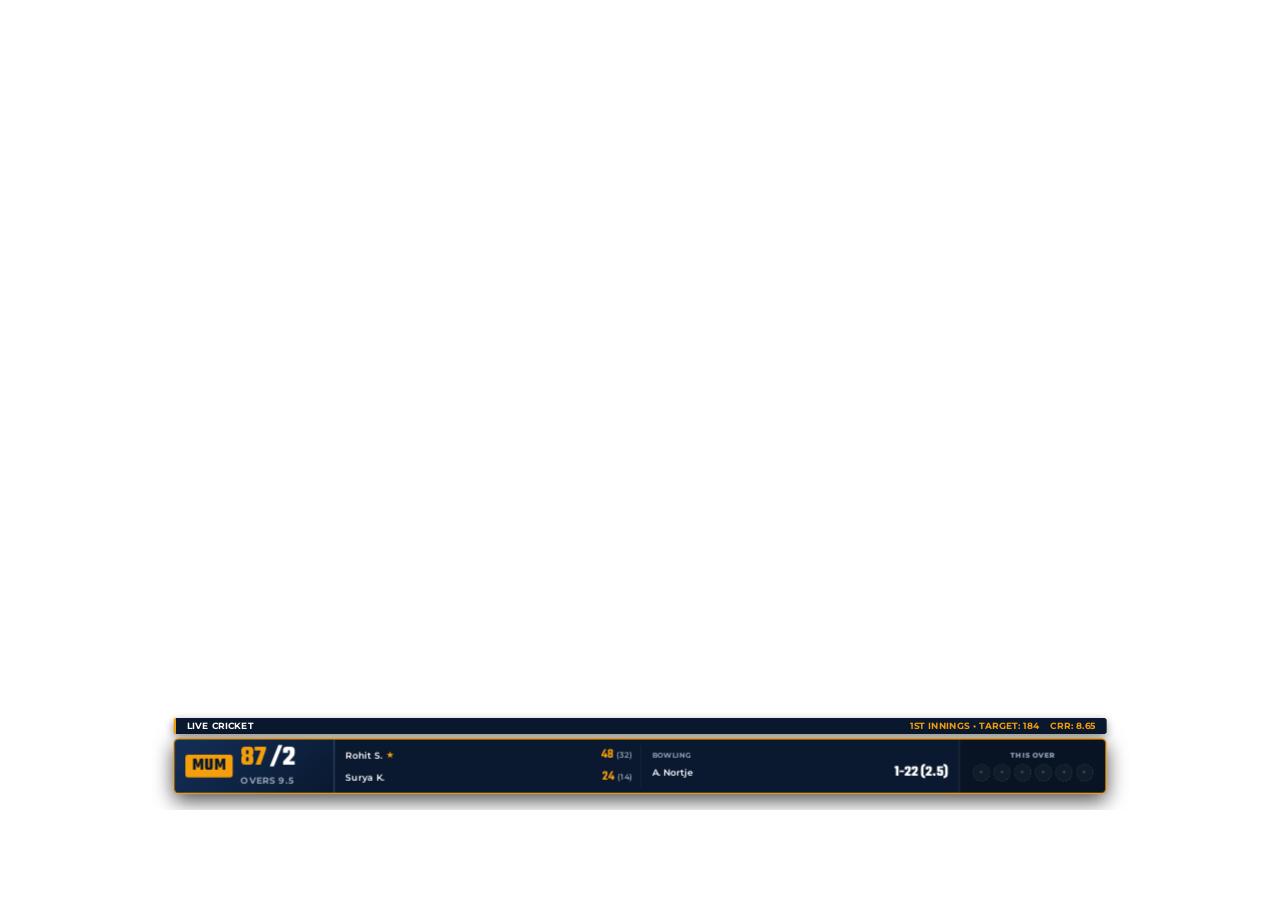
==== index.html @ 54991450 "fix(overlay): clear This Over balls on new over transition and display clean placeholder slots" ====
<!DOCTYPE html>
<html lang="en">
<head>
  <meta charset="UTF-8">
  <meta name="viewport" content="width=device-width, initial-scale=1.0, maximum-scale=1.0, user-scalable=no, viewport-fit=cover">
  <title></title>
  <link rel="stylesheet" href="overlay.css?v=3.6">
</head>
<body class="theme-ipl">

  <!-- Master 16:9 Broadcast Canvas Wrapper (Scales to any device/Prism resolution) -->
  <div id="overlay-root">

  <!-- ==========================================
       1. WICKET STINGER (OUT ALERT)
       ========================================== -->
  <div id="wicket-stinger">
    <div class="stinger-box">
      <div class="stinger-title">WICKET!</div>
      <div class="stinger-subtitle" id="wicket-dismissal-text">OUT • CAUGHT BEHIND</div>
    </div>
  </div>

  <!-- ==========================================
       1.5. BOUNDARY STINGER (FOUR & SIX ALERTS)
       ========================================== -->
  <div id="boundary-stinger">
    <div class="boundary-box" id="boundary-box">
      <div class="boundary-glow"></div>
      <div class="boundary-title" id="boundary-title">FOUR!</div>
      <div class="boundary-subtitle" id="boundary-subtitle">CRACKING BOUNDARY</div>
    </div>
  </div>

  <!-- ==========================================
       2. REPLAY BUG INDICATOR (CORNER)
       ========================================== -->
  <div id="replay-bug">
    <div class="replay-dot"></div>
    <div class="replay-text">INSTANT REPLAY</div>
  </div>

  <!-- ==========================================
       3. OVER CHANGE STATS CARD
       ========================================== -->
  <div id="over-summary-card">
    <div class="card-header-bar">
      <div class="card-title" id="over-summary-title">END OF OVER 2</div>
      <div class="card-badge">OVER SUMMARY</div>
    </div>
    <div class="over-stat-grid">
      <div class="stat-item">
        <span class="stat-label">Total Score</span>
        <span class="stat-val" id="over-summary-runs">18/0</span>
      </div>
      <div class="stat-item">
        <span class="stat-label">Bowler Figures</span>
        <span class="stat-val" id="over-summary-bowler">Bumrah: 1/8</span>
      </div>
    </div>
  </div>

  <!-- ==========================================
       4. TEAM SCORECARD MODAL (EVERY 2ND OVER)
       ========================================== -->
  <div id="team-scorecard-modal">
    <div class="scorecard-header">
      <div>
        <h2>SCORECARD</h2>
        <small style="color:var(--text-muted); font-size:12px;">MATCH SUMMARY POPUP</small>
      </div>
      <div class="score-pill" id="scorecard-team-score">MUM 87/2 (10.0)</div>
    </div>
    <table class="scorecard-table">
      <thead>
        <tr>
          <th>Batsman</th>
          <th style="text-align:right">R</th>
          <th style="text-align:right">B</th>
          <th style="text-align:right">4s</th>
          <th style="text-align:right">6s</th>
        </tr>
      </thead>
      <tbody id="scorecard-tbody">
        <!-- Rendered dynamically via overlay.js -->
      </tbody>
    </table>
    <div class="scorecard-footer">
      <span>Current Partnership: <strong id="scorecard-partnership">52 (31)</strong></span>
      <span>Target: <strong>184</strong></span>
    </div>
  </div>

  <!-- ==========================================
       4.5. UPCOMING MATCH CENTER BROADCAST CARD
       ========================================== -->
  <div id="upcoming-card">
    <!-- Header Banner -->
    <div class="upcoming-header">
      <div class="upcoming-badge">MATCH PREVIEW</div>
      <div class="upcoming-tournament" id="upcoming-tournament">CRICKET MATCH PREVIEW</div>
      <div class="upcoming-format" id="upcoming-format">LIMITED OVERS</div>
    </div>

    <!-- Center Teams Matchup Grid -->
    <div class="upcoming-teams-container">
      <!-- Team A -->
      <div class="upcoming-team-box team-a">
        <div class="team-logo-wrap">
          <img id="upcoming-team-a-logo" class="team-logo-img" src="" alt="Team A">
          <div id="upcoming-team-a-avatar" class="team-avatar-fallback">A</div>
        </div>
        <div class="team-info">
          <h3 id="upcoming-team-a-name" class="upcoming-team-name">Ocean Warriors</h3>
          <div class="captain-badge" id="upcoming-team-a-captain-row">
            <span class="c-tag">C</span>
            <span class="c-title">CAPTAIN</span>
            <strong id="upcoming-team-a-captain" class="captain-name">Auddii</strong>
          </div>
        </div>
      </div>

      <!-- VS Graphic -->
      <div class="upcoming-vs-wrap">
        <div class="vs-glow-ring"></div>
        <div class="vs-circle">VS</div>
        <div class="vs-toss-badge" id="upcoming-toss-badge">TOSS PENDING</div>
      </div>

      <!-- Team B -->
      <div class="upcoming-team-box team-b">
        <div class="team-info">
          <h3 id="upcoming-team-b-name" class="upcoming-team-name">R10 ELEVENS</h3>
          <div class="captain-badge" id="upcoming-team-b-captain-row">
            <span class="c-tag">C</span>
            <span class="c-title">CAPTAIN</span>
            <strong id="upcoming-team-b-captain" class="captain-name">Shankar Rathod</strong>
          </div>
        </div>
        <div class="team-logo-wrap">
          <img id="upcoming-team-b-logo" class="team-logo-img" src="" alt="Team B">
          <div id="upcoming-team-b-avatar" class="team-avatar-fallback">B</div>
        </div>
      </div>
    </div>

    <!-- Fixture Details Footer -->
    <div class="upcoming-footer">
      <div class="footer-item">
        <span class="footer-icon">📅</span>
        <div class="footer-content">
          <span class="footer-label">SCHEDULED START</span>
          <strong id="upcoming-time" class="footer-val">Today • 03:30 PM</strong>
        </div>
      </div>
      <div class="footer-divider"></div>
      <div class="footer-item">
        <span class="footer-icon">📍</span>
        <div class="footer-content">
          <span class="footer-label">VENUE</span>
          <strong id="upcoming-venue" class="footer-val">CSMCC Chandkhed, Pune</strong>
        </div>
      </div>
      <div class="footer-divider"></div>
      <div class="footer-item">
        <span class="footer-icon">⚡</span>
        <div class="footer-content">
          <span class="footer-label">MATCH STATUS</span>
          <strong id="upcoming-status-text" class="footer-val">STARTING SOON</strong>
        </div>
      </div>
    </div>
  </div>

  <!-- ==========================================
       5. MAIN LOWER-THIRD SCOREBOARD CONTAINER
       ========================================== -->
  <div id="scoreboard-container">
    <!-- Sub-bar (Tournament info & Run-rates) -->
    <div class="ticker-subbar">
      <div id="subbar-tournament">T20 PREMIER LEAGUE 2026</div>
      <div class="subbar-right">
        <span id="subbar-status">1ST INNINGS</span>
        <span id="subbar-crr">CRR: 8.70</span>
      </div>
    </div>

    <!-- Main Score Bar -->
    <div class="ticker-main">
      <!-- Section A: Team & Score -->
      <div class="section-score">
        <div class="team-badge" id="team-badge">MUM</div>
        <div class="score-details">
          <div class="score-num" id="score-num">
            <span class="score-highlight">87</span>/2
          </div>
          <div class="overs-num" id="overs-num">OVERS 9.5</div>
        </div>
      </div>

      <!-- Section B: Batsmen & Bowler -->
      <div class="section-players">
        <!-- Batsmen -->
        <div class="batsmen-group">
          <div class="player-row" id="striker-row">
            <div class="player-name is-striker">Rohit S.</div>
            <div class="player-stats">48 <span class="sub">(32)</span></div>
          </div>
          <div class="player-row" id="nonstriker-row">
            <div class="player-name">Surya K.</div>
            <div class="player-stats">24 <span class="sub">(14)</span></div>
          </div>
        </div>

        <!-- Bowler -->
        <div class="bowler-group">
          <div class="bowler-label">BOWLING</div>
          <div class="player-row">
            <div class="player-name" id="bowler-name">A. Nortje</div>
            <div class="bowler-stats" id="bowler-stats">1-22 (2.5)</div>
          </div>
        </div>
      </div>

      <!-- Section C: This Over -->
      <div class="section-this-over">
        <div class="this-over-label">THIS OVER</div>
        <div class="ball-pills-row" id="this-over-pills">
          <div class="ball-pill empty">•</div>
          <div class="ball-pill empty">•</div>
          <div class="ball-pill empty">•</div>
          <div class="ball-pill empty">•</div>
          <div class="ball-pill empty">•</div>
          <div class="ball-pill empty">•</div>
        </div>
      </div>
    </div>
  </div>

  </div> <!-- End #overlay-root -->

  <script src="overlay.js?v=3.6"></script>
</body>
</html>
---- overlay.css ----
/* =========================================================
   CRICKET LIVE STREAM OVERLAY STYLESHEET
   Themes: IPL Modern (Gold/Navy), Dark Neon, Classic Sky
   ========================================================= */

@import url('https://fonts.googleapis.com/css2?family=Montserrat:ital,wght@0,400;0,600;0,700;0,800;0,900;1,800&family=Teko:wght@500;600;700&display=swap');

:root {
  --font-main: 'Montserrat', sans-serif;
  --font-display: 'Teko', sans-serif;
  --anim-speed: 0.4s;
  --scale-x: calc(100vw / 1920);
  --scale-y: calc(100vh / 1080);
  --overlay-scale: min(var(--scale-x), var(--scale-y));
}

* {
  box-sizing: border-box;
  margin: 0;
  padding: 0;
  -webkit-font-smoothing: antialiased;
}

html, body {
  width: 100%;
  height: 100%;
  margin: 0;
  padding: 0;
  overflow: hidden;
  background: transparent !important;
  font-family: var(--font-main);
  position: relative;
  user-select: none;
}

/* =========================================================
   MASTER 16:9 BROADCAST CANVAS AUTO-SCALER
   Guarantees 100% pixel-perfect scaling on PRISM mobile,
   tablets, OBS, and 1080p/720p/4K streams with NO cut-offs.
   ========================================================= */

#overlay-root {
  position: absolute;
  top: 50%;
  left: 50%;
  width: 1920px;
  height: 1080px;
  transform: translate(-50%, -50%) scale(var(--overlay-scale, 1));
  transform-origin: center center;
  pointer-events: none;
  overflow: hidden;
}

/* =========================================================
   THEME DEFINITIONS
   ========================================================= */

/* 1. THEME: IPL Modern Broadcast (Navy & Gold) */
.theme-ipl {
  --bg-primary: #0a192f;
  --bg-secondary: #132f58;
  --accent-gold: #f59e0b;
  --accent-red: #ef4444;
  --accent-cyan: #38bdf8;
  --text-main: #ffffff;
  --text-muted: #94a3b8;
  --border-glow: rgba(245, 158, 11, 0.4);
  --card-bg: rgba(10, 25, 47, 0.95);
  --ticker-border: 2px solid #f59e0b;
  --badge-bg: #f59e0b;
  --badge-text: #0a192f;
}

/* 2. THEME: Dark Neon Cyber (Esports Style) */
.theme-neon {
  --bg-primary: #090d16;
  --bg-secondary: #121a2d;
  --accent-gold: #06b6d4;
  --accent-red: #f43f5e;
  --accent-cyan: #a855f7;
  --text-main: #f8fafc;
  --text-muted: #64748b;
  --border-glow: rgba(6, 182, 212, 0.6);
  --card-bg: rgba(9, 13, 22, 0.94);
  --ticker-border: 2px solid #06b6d4;
  --badge-bg: #06b6d4;
  --badge-text: #020617;
}

/* 3. THEME: Classic TV (Clean White & Slate) */
.theme-classic {
  --bg-primary: #ffffff;
  --bg-secondary: #f1f5f9;
  --accent-gold: #881337; /* Deep Maroon */
  --accent-red: #dc2626;
  --accent-cyan: #0284c7;
  --text-main: #0f172a;
  --text-muted: #64748b;
  --border-glow: rgba(0, 0, 0, 0.15);
  --card-bg: rgba(255, 255, 255, 0.98);
  --ticker-border: 2px solid #881337;
  --badge-bg: #881337;
  --badge-text: #ffffff;
}

/* =========================================================
   MAIN LOWER-THIRD SCOREBOARD TICKER
   ========================================================= */

#scoreboard-container {
  position: absolute;
  bottom: 24px;
  left: 50%;
  transform: translateX(-50%);
  width: 95%;
  max-width: 1400px;
  display: flex;
  flex-direction: column;
  gap: 6px;
  z-index: 100;
  transition: opacity 0.5s cubic-bezier(0.16, 1, 0.3, 1), transform 0.5s cubic-bezier(0.16, 1, 0.3, 1);
}

#scoreboard-container.hidden {
  opacity: 0;
  pointer-events: none;
  transform: translateX(-50%) translateY(140px);
}

/* Upper Mini Banner (Tournament name / Equation) */
.ticker-subbar {
  display: flex;
  justify-content: space-between;
  align-items: center;
  background: var(--bg-primary);
  border-left: 4px solid var(--accent-gold);
  padding: 4px 16px;
  border-radius: 4px;
  color: var(--text-main);
  font-size: 13px;
  font-weight: 700;
  letter-spacing: 0.5px;
  text-transform: uppercase;
  box-shadow: 0 4px 12px rgba(0,0,0,0.4);
}

.subbar-right {
  display: flex;
  gap: 16px;
  color: var(--accent-gold);
}

/* Main Horizontal Ticker Bar */
.ticker-main {
  display: grid;
  grid-template-columns: 240px 1fr 220px;
  background: var(--bg-primary);
  border: var(--ticker-border);
  border-radius: 8px;
  overflow: hidden;
  box-shadow: 0 10px 30px rgba(0, 0, 0, 0.7);
  backdrop-filter: blur(8px);
}

/* Left Section: Team & Live Score */
.section-score {
  background: linear-gradient(135deg, var(--bg-secondary), var(--bg-primary));
  display: flex;
  align-items: center;
  padding: 10px 16px;
  gap: 12px;
  border-right: 2px solid rgba(255, 255, 255, 0.1);
}

.team-badge {
  background: var(--badge-bg);
  color: var(--badge-text);
  font-family: var(--font-display);
  font-size: 26px;
  font-weight: 700;
  padding: 4px 10px;
  border-radius: 4px;
  line-height: 1;
  letter-spacing: 1px;
}

.score-details {
  display: flex;
  flex-direction: column;
}

.score-num {
  font-family: var(--font-display);
  font-size: 42px;
  line-height: 0.9;
  font-weight: 700;
  color: var(--text-main);
  display: flex;
  align-items: baseline;
  gap: 6px;
}

.score-num .score-highlight {
  color: var(--accent-gold);
}

.overs-num {
  font-size: 14px;
  font-weight: 700;
  color: var(--text-muted);
  letter-spacing: 0.5px;
  margin-top: 4px;
}

/* Center Section: Batsmen & Bowler Details */
.section-players {
  display: grid;
  grid-template-columns: 1fr 1fr;
  padding: 8px 16px;
  gap: 16px;
  align-items: center;
}

.batsmen-group {
  display: flex;
  flex-direction: column;
  gap: 4px;
  border-right: 1px solid rgba(255, 255, 255, 0.08);
  padding-right: 12px;
}

.player-row {
  display: flex;
  justify-content: space-between;
  align-items: center;
  font-size: 14px;
  color: var(--text-main);
}

.player-name {
  font-weight: 600;
  display: flex;
  align-items: center;
  gap: 4px;
  max-width: 170px;
  white-space: nowrap;
  overflow: hidden;
  text-overflow: ellipsis;
}

.player-name.is-striker::after {
  content: "★";
  color: var(--accent-gold);
  font-size: 12px;
  margin-left: 2px;
}

.player-stats {
  font-family: var(--font-display);
  font-size: 20px;
  font-weight: 600;
  letter-spacing: 0.5px;
  color: var(--accent-gold);
}

.player-stats span.sub {
  font-family: var(--font-main);
  font-size: 12px;
  color: var(--text-muted);
}

.bowler-group {
  display: flex;
  flex-direction: column;
  gap: 4px;
}

.bowler-label {
  font-size: 11px;
  text-transform: uppercase;
  color: var(--text-muted);
  font-weight: 700;
}

.bowler-stats {
  font-family: var(--font-display);
  font-size: 22px;
  font-weight: 700;
  color: var(--text-main);
}

/* Right Section: This Over Ball-by-Ball */
.section-this-over {
  display: flex;
  flex-direction: column;
  justify-content: center;
  align-items: center;
  padding: 8px 14px;
  background: rgba(0, 0, 0, 0.25);
  border-left: 2px solid rgba(255, 255, 255, 0.1);
}

.this-over-label {
  font-size: 11px;
  font-weight: 800;
  text-transform: uppercase;
  color: var(--text-muted);
  margin-bottom: 6px;
  letter-spacing: 0.5px;
}

.ball-pills-row {
  display: flex;
  gap: 5px;
  align-items: center;
  min-height: 26px;
}

.ball-pill {
  width: 26px;
  height: 26px;
  border-radius: 50%;
  display: flex;
  align-items: center;
  justify-content: center;
  font-size: 13px;
  font-weight: 800;
  font-family: var(--font-display);
  background: rgba(255, 255, 255, 0.12);
  color: var(--text-main);
  transition: transform 0.2s ease;
}

.ball-pill.dot { background: rgba(255, 255, 255, 0.08); color: var(--text-muted); }
.ball-pill.four { background: #2563eb; color: #fff; font-size: 15px; font-weight: 900; }
.ball-pill.six { background: #7c3aed; color: #fff; font-size: 15px; font-weight: 900; }
.ball-pill.wicket { background: #dc2626; color: #fff; font-weight: 900; animation: pulseRed 1.5s infinite; }
.ball-pill.extra { background: #ea580c; color: #fff; font-size: 11px; }
.ball-pill.empty {
  background: rgba(255, 255, 255, 0.04);
  color: rgba(255, 255, 255, 0.22);
  border: 1px dashed rgba(255, 255, 255, 0.18);
  font-size: 13px;
  line-height: 1;
}

@keyframes pulseRed {
  0%, 100% { box-shadow: 0 0 0 0 rgba(220, 38, 38, 0.7); }
  50% { box-shadow: 0 0 0 6px rgba(220, 38, 38, 0); }
}

/* =========================================================
   OVER CHANGE STATS CARD (POPUP AT OVER END)
   ========================================================= */

#over-summary-card {
  position: absolute;
  bottom: 120px;
  left: 36px;
  background: var(--card-bg);
  border: 2px solid var(--accent-gold);
  border-radius: 8px;
  padding: 16px 22px;
  color: var(--text-main);
  box-shadow: 0 12px 36px rgba(0, 0, 0, 0.8);
  min-width: 380px;
  z-index: 150;
  opacity: 0;
  transform: translateY(30px) scale(0.95);
  pointer-events: none;
  transition: opacity 0.4s ease, transform 0.4s cubic-bezier(0.175, 0.885, 0.32, 1.275);
}

#over-summary-card.active {
  opacity: 1;
  transform: translateY(0) scale(1);
  pointer-events: auto;
}

.card-header-bar {
  display: flex;
  justify-content: space-between;
  align-items: center;
  border-bottom: 2px solid var(--accent-gold);
  padding-bottom: 8px;
  margin-bottom: 12px;
}

.card-title {
  font-family: var(--font-display);
  font-size: 26px;
  color: var(--accent-gold);
  letter-spacing: 1px;
}

.card-badge {
  background: var(--accent-gold);
  color: var(--bg-primary);
  font-weight: 800;
  font-size: 12px;
  padding: 2px 8px;
  border-radius: 4px;
}

.over-stat-grid {
  display: grid;
  grid-template-columns: 1fr 1fr;
  gap: 12px;
}

.stat-item {
  display: flex;
  flex-direction: column;
}

.stat-label {
  font-size: 11px;
  color: var(--text-muted);
  text-transform: uppercase;
  font-weight: 700;
}

.stat-val {
  font-family: var(--font-display);
  font-size: 24px;
  font-weight: 700;
  color: var(--text-main);
}

/* =========================================================
   TEAM SCORECARD MODAL (EVERY 2ND OVER POPUP)
   ========================================================= */

#team-scorecard-modal {
  position: absolute;
  top: 60px;
  right: 50px;
  width: 520px;
  background: var(--card-bg);
  border: 2px solid var(--accent-gold);
  border-radius: 12px;
  box-shadow: 0 20px 50px rgba(0, 0, 0, 0.9);
  padding: 20px 24px;
  color: var(--text-main);
  z-index: 200;
  opacity: 0;
  transform: translateX(50px) scale(0.95);
  pointer-events: none;
  transition: opacity 0.5s ease, transform 0.5s cubic-bezier(0.175, 0.885, 0.32, 1.275);
}

#team-scorecard-modal.active {
  opacity: 1;
  transform: translateX(0) scale(1);
  pointer-events: auto;
}

.scorecard-header {
  display: flex;
  justify-content: space-between;
  align-items: center;
  border-bottom: 2px solid rgba(255, 255, 255, 0.1);
  padding-bottom: 12px;
  margin-bottom: 14px;
}

.scorecard-header h2 {
  font-family: var(--font-display);
  font-size: 32px;
  color: var(--accent-gold);
  letter-spacing: 1px;
}

.scorecard-header .score-pill {
  background: var(--bg-secondary);
  border: 1px solid var(--accent-gold);
  padding: 6px 14px;
  border-radius: 6px;
  font-family: var(--font-display);
  font-size: 22px;
  font-weight: 700;
  color: #fff;
}

.scorecard-table {
  width: 100%;
  border-collapse: collapse;
  margin-bottom: 14px;
}

.scorecard-table th {
  text-align: left;
  font-size: 11px;
  text-transform: uppercase;
  color: var(--text-muted);
  padding: 6px 8px;
  border-bottom: 1px solid rgba(255, 255, 255, 0.1);
}

.scorecard-table td {
  padding: 8px 8px;
  font-size: 14px;
  border-bottom: 1px solid rgba(255, 255, 255, 0.05);
}

.scorecard-table tr.active-batsman {
  background: rgba(245, 158, 11, 0.12);
  font-weight: 700;
}

.scorecard-table td.stat-num {
  font-family: var(--font-display);
  font-size: 18px;
  text-align: right;
  font-weight: 600;
}

.scorecard-footer {
  display: flex;
  justify-content: space-between;
  background: rgba(0, 0, 0, 0.3);
  padding: 10px 14px;
  border-radius: 6px;
  font-size: 13px;
  color: var(--text-muted);
}

.scorecard-footer span strong {
  color: var(--text-main);
}

/* =========================================================
   WICKET STINGER & REPLAY OVERLAY
   ========================================================= */

/* Wicket Giant Animated Alert */
#wicket-stinger {
  position: absolute;
  top: 40%;
  left: 50%;
  transform: translate(-50%, -50%) scale(0.6);
  z-index: 500;
  display: flex;
  flex-direction: column;
  align-items: center;
  justify-content: center;
  opacity: 0;
  pointer-events: none;
  transition: all 0.35s cubic-bezier(0.175, 0.885, 0.32, 1.275);
}

#wicket-stinger.active {
  opacity: 1;
  transform: translate(-50%, -50%) scale(1);
}

.stinger-box {
  background: linear-gradient(135deg, #dc2626, #7f1d1d);
  color: #fff;
  border: 4px solid #fecaca;
  padding: 20px 70px;
  border-radius: 12px;
  box-shadow: 0 0 60px rgba(220, 38, 38, 0.9);
  text-align: center;
  animation: shakeAlert 0.6s infinite alternate;
}

.stinger-title {
  font-family: var(--font-display);
  font-size: 80px;
  line-height: 0.9;
  font-weight: 900;
  letter-spacing: 4px;
  text-shadow: 0 4px 10px rgba(0, 0, 0, 0.8);
}

.stinger-subtitle {
  font-size: 20px;
  font-weight: 700;
  text-transform: uppercase;
  letter-spacing: 2px;
  margin-top: 8px;
  color: #fee2e2;
}

@keyframes shakeAlert {
  0% { transform: rotate(-1deg) scale(1); }
  100% { transform: rotate(1deg) scale(1.02); }
}

/* =========================================================
   BOUNDARY STINGER (FOUR & SIX ALERTS)
   ========================================================= */

#boundary-stinger {
  position: absolute;
  top: 40%;
  left: 50%;
  transform: translate(-50%, -50%) scale(0.6);
  z-index: 520;
  display: flex;
  flex-direction: column;
  align-items: center;
  justify-content: center;
  opacity: 0;
  pointer-events: none;
  transition: opacity 0.3s cubic-bezier(0.175, 0.885, 0.32, 1.275), transform 0.35s cubic-bezier(0.175, 0.885, 0.32, 1.275);
}

#boundary-stinger.active {
  opacity: 1;
  pointer-events: auto;
  transform: translate(-50%, -50%) scale(1);
}

.boundary-box {
  position: relative;
  color: #fff;
  padding: 22px 85px;
  border-radius: 16px;
  text-align: center;
  overflow: hidden;
  backdrop-filter: blur(12px);
  -webkit-backdrop-filter: blur(12px);
}

/* FOUR! - Electric IPL Sapphire & Cyan */
.boundary-box.four {
  background: linear-gradient(135deg, #0284c7 0%, #0369a1 40%, #075985 100%);
  border: 4px solid #7dd3fc;
  box-shadow: 0 0 60px rgba(2, 132, 199, 0.95), 0 0 100px rgba(56, 189, 248, 0.55), inset 0 0 30px rgba(125, 211, 252, 0.4);
  animation: pulseBoundaryFour 0.55s infinite alternate ease-in-out;
}

/* SIX! - Explosive Violet & Magenta */
.boundary-box.six {
  background: linear-gradient(135deg, #9333ea 0%, #7c3aed 40%, #6b21a8 100%);
  border: 4px solid #f0abfc;
  box-shadow: 0 0 70px rgba(147, 51, 234, 0.95), 0 0 120px rgba(192, 38, 211, 0.6), inset 0 0 35px rgba(240, 171, 252, 0.45);
  animation: pulseBoundarySix 0.5s infinite alternate ease-in-out;
}

.boundary-title {
  font-family: var(--font-display);
  font-size: 92px;
  line-height: 0.9;
  font-weight: 900;
  letter-spacing: 5px;
  text-shadow: 0 4px 14px rgba(0, 0, 0, 0.8), 0 0 25px rgba(255, 255, 255, 0.6);
}

.boundary-subtitle {
  font-family: var(--font-main);
  font-size: 20px;
  font-weight: 800;
  text-transform: uppercase;
  letter-spacing: 2px;
  margin-top: 10px;
  color: #f8fafc;
  text-shadow: 0 2px 8px rgba(0, 0, 0, 0.8);
}

@keyframes pulseBoundaryFour {
  0% { transform: scale(1) rotate(-0.5deg); }
  100% { transform: scale(1.03) rotate(0.5deg); }
}

@keyframes pulseBoundarySix {
  0% { transform: scale(1) rotate(-1deg); }
  100% { transform: scale(1.04) rotate(1deg); }
}

/* Replay Bug Graphic */
#replay-bug {
  position: absolute;
  top: 36px;
  left: 36px;
  display: flex;
  align-items: center;
  gap: 12px;
  background: rgba(15, 23, 42, 0.95);
  border: 2px solid #ef4444;
  border-radius: 8px;
  padding: 8px 18px;
  box-shadow: 0 8px 24px rgba(0, 0, 0, 0.7);
  z-index: 450;
  opacity: 0;
  transform: translateX(-40px);
  pointer-events: none;
  transition: all 0.4s ease;
}

#replay-bug.active {
  opacity: 1;
  transform: translateX(0);
  pointer-events: auto;
}

.replay-dot {
  width: 14px;
  height: 14px;
  border-radius: 50%;
  background: #ef4444;
  animation: blinkRed 0.8s infinite;
}

.replay-text {
  font-family: var(--font-display);
  font-size: 26px;
  font-weight: 800;
  color: #fff;
  letter-spacing: 2px;
}

@keyframes blinkRed {
  0%, 100% { opacity: 1; transform: scale(1); }
  50% { opacity: 0.2; transform: scale(0.85); }
}

/* =========================================================
   UPCOMING MATCH CENTER BROADCAST CARD (VERSUS PREVIEW)
   ========================================================= */

#upcoming-card {
  position: absolute;
  top: 50%;
  left: 50%;
  transform: translate(-50%, -50%) scale(0.92);
  width: 1120px;
  max-width: 1200px;
  background: var(--card-bg);
  border: 2px solid var(--accent-gold);
  border-radius: 18px;
  box-shadow: 0 24px 64px rgba(0, 0, 0, 0.88), 0 0 35px var(--border-glow);
  backdrop-filter: blur(16px);
  -webkit-backdrop-filter: blur(16px);
  color: var(--text-main);
  z-index: 250;
  opacity: 0;
  pointer-events: none;
  overflow: hidden;
  transition: opacity 0.5s cubic-bezier(0.16, 1, 0.3, 1), transform 0.5s cubic-bezier(0.16, 1, 0.3, 1);
}

#upcoming-card.active {
  opacity: 1;
  pointer-events: auto;
  transform: translate(-50%, -50%) scale(1);
}

/* Header Bar */
.upcoming-header {
  display: flex;
  justify-content: space-between;
  align-items: center;
  background: rgba(0, 0, 0, 0.38);
  border-bottom: 1px solid rgba(255, 255, 255, 0.1);
  padding: 14px 28px;
}

.upcoming-badge {
  background: var(--accent-gold);
  color: var(--bg-primary);
  font-weight: 800;
  font-size: 11px;
  letter-spacing: 1.5px;
  border-radius: 4px;
  padding: 4px 10px;
  text-transform: uppercase;
}

.upcoming-tournament {
  font-family: var(--font-main);
  font-weight: 800;
  font-size: 16px;
  color: var(--text-main);
  text-transform: uppercase;
  letter-spacing: 1px;
}

.upcoming-format {
  font-size: 12px;
  font-weight: 700;
  color: var(--text-muted);
  background: rgba(255, 255, 255, 0.08);
  padding: 4px 12px;
  border-radius: 4px;
  text-transform: uppercase;
  letter-spacing: 0.5px;
}

/* Center Versus Box */
.upcoming-teams-container {
  display: grid;
  grid-template-columns: 1fr auto 1fr;
  align-items: center;
  gap: 24px;
  padding: 32px 36px;
  background: linear-gradient(180deg, rgba(255,255,255,0.02) 0%, rgba(0,0,0,0.2) 100%);
}

.upcoming-team-box {
  display: flex;
  align-items: center;
  gap: 20px;
}

.upcoming-team-box.team-a {
  flex-direction: row;
}

.upcoming-team-box.team-b {
  flex-direction: row;
  justify-content: flex-end;
  text-align: right;
}

.team-logo-wrap {
  width: 96px;
  height: 96px;
  min-width: 96px;
  border-radius: 50%;
  overflow: hidden;
  border: 3px solid var(--accent-gold);
  background: #060e1e;
  display: flex;
  justify-content: center;
  align-items: center;
  box-shadow: 0 10px 25px rgba(0, 0, 0, 0.6);
  position: relative;
}

.team-logo-img {
  width: 100%;
  height: 100%;
  object-fit: cover;
  display: block;
}

.team-avatar-fallback {
  display: none;
  font-family: var(--font-display);
  font-size: 40px;
  font-weight: 800;
  color: var(--accent-gold);
}

.upcoming-team-box .team-info {
  display: flex;
  flex-direction: column;
}

.upcoming-team-box.team-b .team-info {
  align-items: flex-end;
}

.upcoming-team-name {
  font-family: var(--font-main);
  font-size: 26px;
  font-weight: 800;
  color: var(--text-main);
  letter-spacing: 0.5px;
  margin-bottom: 8px;
  line-height: 1.2;
  white-space: nowrap;
}

/* Captain Badge */
.captain-badge {
  display: inline-flex;
  align-items: center;
  gap: 8px;
  background: rgba(245, 158, 11, 0.15);
  border: 1px solid var(--accent-gold);
  padding: 5px 14px;
  border-radius: 20px;
  box-shadow: 0 2px 8px rgba(0, 0, 0, 0.3);
}

.c-tag {
  width: 20px;
  height: 20px;
  border-radius: 50%;
  background: var(--accent-gold);
  color: var(--bg-primary);
  font-weight: 900;
  font-size: 11px;
  display: flex;
  justify-content: center;
  align-items: center;
}

.c-title {
  font-size: 10px;
  font-weight: 800;
  color: var(--text-muted);
  letter-spacing: 1px;
}

.captain-name {
  font-size: 14px;
  font-weight: 700;
  color: #ffffff;
}

/* VS Graphic */
.upcoming-vs-wrap {
  position: relative;
  display: flex;
  flex-direction: column;
  align-items: center;
  gap: 10px;
}

.vs-glow-ring {
  position: absolute;
  top: 14px;
  width: 68px;
  height: 68px;
  border-radius: 50%;
  background: radial-gradient(circle, var(--accent-gold) 0%, transparent 70%);
  opacity: 0.35;
  filter: blur(8px);
  animation: pulseGlow 2.5s infinite alternate;
}

.vs-circle {
  position: relative;
  width: 68px;
  height: 68px;
  border-radius: 50%;
  background: linear-gradient(135deg, var(--accent-gold), #b45309);
  color: var(--bg-primary);
  font-family: var(--font-display);
  font-size: 34px;
  font-weight: 800;
  display: flex;
  justify-content: center;
  align-items: center;
  box-shadow: 0 0 25px var(--border-glow), 0 6px 18px rgba(0, 0, 0, 0.6);
  letter-spacing: 1px;
}

.vs-toss-badge {
  font-size: 11px;
  font-weight: 800;
  color: var(--accent-gold);
  background: rgba(0, 0, 0, 0.6);
  border: 1px solid rgba(245, 158, 11, 0.4);
  padding: 4px 12px;
  border-radius: 12px;
  white-space: nowrap;
  letter-spacing: 0.5px;
}

@keyframes pulseGlow {
  0% { transform: scale(0.9); opacity: 0.2; }
  100% { transform: scale(1.3); opacity: 0.5; }
}

/* Fixture Details Footer */
.upcoming-footer {
  display: flex;
  justify-content: space-around;
  align-items: center;
  padding: 16px 28px;
  background: rgba(0, 0, 0, 0.45);
  border-top: 1px solid rgba(255, 255, 255, 0.08);
}

.footer-item {
  display: flex;
  align-items: center;
  gap: 12px;
}

.footer-icon {
  font-size: 22px;
}

.footer-content {
  display: flex;
  flex-direction: column;
}

.footer-label {
  font-size: 10px;
  font-weight: 800;
  color: var(--text-muted);
  text-transform: uppercase;
  letter-spacing: 0.5px;
}

.footer-val {
  font-size: 14px;
  font-weight: 700;
  color: var(--text-main);
  letter-spacing: 0.3px;
  white-space: nowrap;
}

.footer-divider {
  width: 1px;
  height: 36px;
  background: rgba(255, 255, 255, 0.1);
}
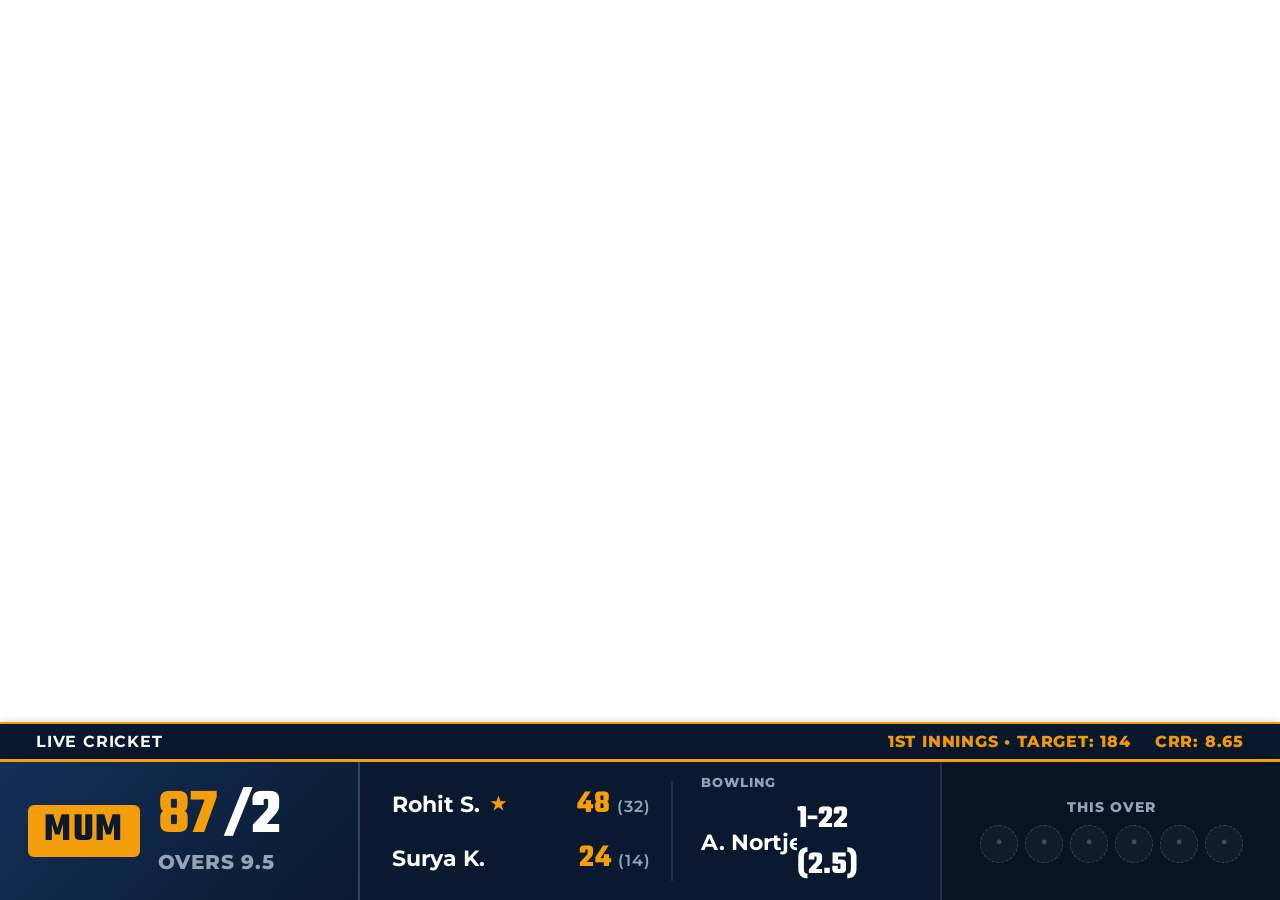
==== commit 45aaad30: "feat: make overlay 100% full width edge-to-edge, increase font sizes and scorecard height" ====
--- a/index.html
+++ b/index.html
@@ -2,9 +2,12 @@
 <html lang="en">
 <head>
   <meta charset="UTF-8">
+  <meta http-equiv="Cache-Control" content="no-cache, no-store, must-revalidate">
+  <meta http-equiv="Pragma" content="no-cache">
+  <meta http-equiv="Expires" content="0">
   <meta name="viewport" content="width=device-width, initial-scale=1.0, maximum-scale=1.0, user-scalable=no, viewport-fit=cover">
-  <title></title>
-  <link rel="stylesheet" href="overlay.css?v=3.6">
+  <title>Cricket Broadcast Live Stream Overlay</title>
+  <link rel="stylesheet" href="overlay.css?v=5.0">
 </head>
 <body class="theme-ipl">
 
@@ -67,7 +70,7 @@
     <div class="scorecard-header">
       <div>
         <h2>SCORECARD</h2>
-        <small style="color:var(--text-muted); font-size:12px;">MATCH SUMMARY POPUP</small>
+        <small class="scorecard-subhead">MATCH SUMMARY POPUP</small>
       </div>
       <div class="score-pill" id="scorecard-team-score">MUM 87/2 (10.0)</div>
     </div>
@@ -92,6 +95,86 @@
   </div>
 
   <!-- ==========================================
+       4.6. INNINGS BREAK FULL SCORECARD CARD
+       ========================================== -->
+  <div id="innings-break-card">
+    <!-- Header Banner -->
+    <div class="ib-header">
+      <div class="ib-badge-row">
+        <div class="ib-badge">INNINGS BREAK</div>
+        <div class="ib-tournament" id="ib-tournament">T20 PREMIER CHAMPIONSHIP 2026</div>
+      </div>
+      <div class="ib-target-pill" id="ib-target-pill">TARGET: 145 RUNS</div>
+    </div>
+
+    <!-- Match Inning Summary Bar -->
+    <div class="ib-summary-bar">
+      <div class="ib-team-info">
+        <h2 id="ib-team-name">ETERNITY CRICKET CLUB</h2>
+        <div class="ib-team-score" id="ib-team-score">
+          <span class="score-highlight" id="ib-runs-score">144</span>/<span id="ib-wickets-score">8</span> <span class="ib-overs" id="ib-overs-score">(16.0 OVERS)</span>
+        </div>
+      </div>
+      <div class="ib-chase-target" id="ib-chase-target">
+        PUNE PANTHERS NEED 145 RUNS TO WIN • REQ. RR: 9.06
+      </div>
+    </div>
+
+    <!-- Two-Column Side-by-Side Tables -->
+    <div class="ib-tables-grid">
+      <!-- Left Column: Batting Card -->
+      <div class="ib-table-box batting">
+        <div class="ib-table-title">
+          <span>1ST INNINGS BATTING</span>
+        </div>
+        <table class="ib-table">
+          <thead>
+            <tr>
+              <th style="width:38%">Batsman</th>
+              <th style="text-align:right">R</th>
+              <th style="text-align:right">B</th>
+              <th style="text-align:right">4s</th>
+              <th style="text-align:right">6s</th>
+              <th style="text-align:right">SR</th>
+            </tr>
+          </thead>
+          <tbody id="ib-batting-tbody">
+            <!-- Dynamic rows -->
+          </tbody>
+        </table>
+      </div>
+
+      <!-- Right Column: Bowling Figures -->
+      <div class="ib-table-box bowling">
+        <div class="ib-table-title">
+          <span>BOWLING FIGURES</span>
+        </div>
+        <table class="ib-table">
+          <thead>
+            <tr>
+              <th style="width:42%">Bowler</th>
+              <th style="text-align:right">O</th>
+              <th style="text-align:right">M</th>
+              <th style="text-align:right">R</th>
+              <th style="text-align:right">W</th>
+              <th style="text-align:right">ECO</th>
+            </tr>
+          </thead>
+          <tbody id="ib-bowling-tbody">
+            <!-- Dynamic rows -->
+          </tbody>
+        </table>
+      </div>
+    </div>
+
+    <!-- Footer Extras & Status -->
+    <div class="ib-footer">
+      <div class="ib-extras" id="ib-extras">Extras: 14 (Wd 9, Nb 1, B 2, Lb 2)</div>
+      <div class="ib-status-tag" id="ib-status-tag">2ND INNINGS STARTING SOON</div>
+    </div>
+  </div>
+
+  <!-- ==========================================
        4.5. UPCOMING MATCH CENTER BROADCAST CARD
        ========================================== -->
   <div id="upcoming-card">
@@ -239,6 +322,6 @@
 
   </div> <!-- End #overlay-root -->
 
-  <script src="overlay.js?v=3.6"></script>
+  <script src="overlay.js?v=3.9"></script>
 </body>
 </html>
--- a/overlay.css
+++ b/overlay.css
@@ -9,9 +9,6 @@
   --font-main: 'Montserrat', sans-serif;
   --font-display: 'Teko', sans-serif;
   --anim-speed: 0.4s;
-  --scale-x: calc(100vw / 1920);
-  --scale-y: calc(100vh / 1080);
-  --overlay-scale: min(var(--scale-x), var(--scale-y));
 }
 
 * {
@@ -22,7 +19,9 @@
 }
 
 html, body {
+  width: 100vw;
   width: 100%;
+  height: 100vh;
   height: 100%;
   margin: 0;
   padding: 0;
@@ -34,19 +33,21 @@
 }
 
 /* =========================================================
-   MASTER 16:9 BROADCAST CANVAS AUTO-SCALER
-   Guarantees 100% pixel-perfect scaling on PRISM mobile,
-   tablets, OBS, and 1080p/720p/4K streams with NO cut-offs.
+   MASTER FULL-SCREEN BROADCAST VIEWPORT (100% EDGE-TO-EDGE)
+   Spans 100% of the screen width and height on any browser,
+   OBS canvas, or mobile Prism Live Studio without letterboxing.
    ========================================================= */
 
 #overlay-root {
-  position: absolute;
-  top: 50%;
-  left: 50%;
-  width: 1920px;
-  height: 1080px;
-  transform: translate(-50%, -50%) scale(var(--overlay-scale, 1));
-  transform-origin: center center;
+  position: fixed;
+  top: 0;
+  left: 0;
+  width: 100vw;
+  width: 100%;
+  height: 100vh;
+  height: 100%;
+  margin: 0;
+  padding: 0;
   pointer-events: none;
   overflow: hidden;
 }
@@ -104,27 +105,28 @@
 }
 
 /* =========================================================
-   MAIN LOWER-THIRD SCOREBOARD TICKER
+   MAIN LOWER-THIRD SCOREBOARD TICKER (100% FULL-WIDTH EDGE-TO-EDGE)
    ========================================================= */
 
 #scoreboard-container {
   position: absolute;
-  bottom: 24px;
-  left: 50%;
-  transform: translateX(-50%);
-  width: 95%;
-  max-width: 1400px;
+  bottom: 0;
+  left: 0;
+  width: 100%;
+  max-width: 100%;
+  transform: none;
   display: flex;
   flex-direction: column;
-  gap: 6px;
+  gap: 0;
   z-index: 100;
+  border-radius: 0;
   transition: opacity 0.5s cubic-bezier(0.16, 1, 0.3, 1), transform 0.5s cubic-bezier(0.16, 1, 0.3, 1);
 }
 
 #scoreboard-container.hidden {
   opacity: 0;
   pointer-events: none;
-  transform: translateX(-50%) translateY(140px);
+  transform: translateY(160px);
 }
 
 /* Upper Mini Banner (Tournament name / Equation) */
@@ -133,33 +135,40 @@
   justify-content: space-between;
   align-items: center;
   background: var(--bg-primary);
-  border-left: 4px solid var(--accent-gold);
-  padding: 4px 16px;
-  border-radius: 4px;
+  border-top: 2px solid var(--accent-gold);
+  border-left: none;
+  padding: 8px 36px;
+  border-radius: 0;
   color: var(--text-main);
-  font-size: 13px;
-  font-weight: 700;
-  letter-spacing: 0.5px;
+  font-size: 16px;
+  font-weight: 700;
+  letter-spacing: 0.8px;
   text-transform: uppercase;
   box-shadow: 0 4px 12px rgba(0,0,0,0.4);
 }
 
 .subbar-right {
   display: flex;
-  gap: 16px;
+  gap: 24px;
   color: var(--accent-gold);
+  font-size: 16px;
+  font-weight: 800;
 }
 
 /* Main Horizontal Ticker Bar */
 .ticker-main {
   display: grid;
-  grid-template-columns: 240px 1fr 220px;
+  grid-template-columns: 360px 1fr 340px;
   background: var(--bg-primary);
-  border: var(--ticker-border);
-  border-radius: 8px;
+  border-top: 3px solid var(--accent-gold);
+  border-left: none;
+  border-right: none;
+  border-bottom: none;
+  border-radius: 0;
   overflow: hidden;
   box-shadow: 0 10px 30px rgba(0, 0, 0, 0.7);
   backdrop-filter: blur(8px);
+  min-height: 105px;
 }
 
 /* Left Section: Team & Live Score */
@@ -167,21 +176,21 @@
   background: linear-gradient(135deg, var(--bg-secondary), var(--bg-primary));
   display: flex;
   align-items: center;
-  padding: 10px 16px;
-  gap: 12px;
-  border-right: 2px solid rgba(255, 255, 255, 0.1);
+  padding: 12px 28px;
+  gap: 18px;
+  border-right: 2px solid rgba(255, 255, 255, 0.12);
 }
 
 .team-badge {
   background: var(--badge-bg);
   color: var(--badge-text);
   font-family: var(--font-display);
-  font-size: 26px;
-  font-weight: 700;
-  padding: 4px 10px;
-  border-radius: 4px;
+  font-size: 40px;
+  font-weight: 800;
+  padding: 6px 16px;
+  border-radius: 6px;
   line-height: 1;
-  letter-spacing: 1px;
+  letter-spacing: 1.5px;
 }
 
 .score-details {
@@ -191,13 +200,13 @@
 
 .score-num {
   font-family: var(--font-display);
-  font-size: 42px;
+  font-size: 64px;
   line-height: 0.9;
-  font-weight: 700;
+  font-weight: 800;
   color: var(--text-main);
   display: flex;
   align-items: baseline;
-  gap: 6px;
+  gap: 8px;
 }
 
 .score-num .score-highlight {
@@ -205,44 +214,45 @@
 }
 
 .overs-num {
-  font-size: 14px;
-  font-weight: 700;
-  color: var(--text-muted);
-  letter-spacing: 0.5px;
+  font-size: 20px;
+  font-weight: 800;
+  color: var(--text-muted);
+  letter-spacing: 0.8px;
   margin-top: 4px;
 }
 
 /* Center Section: Batsmen & Bowler Details */
 .section-players {
   display: grid;
-  grid-template-columns: 1fr 1fr;
-  padding: 8px 16px;
-  gap: 16px;
+  grid-template-columns: 1.15fr 0.85fr;
+  padding: 12px 32px;
+  gap: 28px;
   align-items: center;
 }
 
 .batsmen-group {
   display: flex;
   flex-direction: column;
-  gap: 4px;
-  border-right: 1px solid rgba(255, 255, 255, 0.08);
-  padding-right: 12px;
+  gap: 8px;
+  border-right: 2px solid rgba(255, 255, 255, 0.1);
+  padding-right: 20px;
 }
 
 .player-row {
   display: flex;
   justify-content: space-between;
   align-items: center;
-  font-size: 14px;
+  font-size: 22px;
   color: var(--text-main);
 }
 
 .player-name {
-  font-weight: 600;
-  display: flex;
-  align-items: center;
-  gap: 4px;
-  max-width: 170px;
+  font-weight: 700;
+  font-size: 22px;
+  display: flex;
+  align-items: center;
+  gap: 6px;
+  max-width: 340px;
   white-space: nowrap;
   overflow: hidden;
   text-overflow: ellipsis;
@@ -251,41 +261,43 @@
 .player-name.is-striker::after {
   content: "★";
   color: var(--accent-gold);
-  font-size: 12px;
-  margin-left: 2px;
+  font-size: 18px;
+  margin-left: 4px;
 }
 
 .player-stats {
   font-family: var(--font-display);
-  font-size: 20px;
-  font-weight: 600;
-  letter-spacing: 0.5px;
+  font-size: 32px;
+  font-weight: 700;
+  letter-spacing: 0.8px;
   color: var(--accent-gold);
 }
 
 .player-stats span.sub {
   font-family: var(--font-main);
-  font-size: 12px;
+  font-size: 16px;
+  font-weight: 600;
   color: var(--text-muted);
 }
 
 .bowler-group {
   display: flex;
   flex-direction: column;
-  gap: 4px;
+  gap: 6px;
 }
 
 .bowler-label {
-  font-size: 11px;
+  font-size: 13px;
   text-transform: uppercase;
   color: var(--text-muted);
-  font-weight: 700;
+  font-weight: 800;
+  letter-spacing: 1px;
 }
 
 .bowler-stats {
   font-family: var(--font-display);
-  font-size: 22px;
-  font-weight: 700;
+  font-size: 32px;
+  font-weight: 800;
   color: var(--text-main);
 }
 
@@ -295,35 +307,35 @@
   flex-direction: column;
   justify-content: center;
   align-items: center;
-  padding: 8px 14px;
+  padding: 10px 24px;
   background: rgba(0, 0, 0, 0.25);
-  border-left: 2px solid rgba(255, 255, 255, 0.1);
+  border-left: 2px solid rgba(255, 255, 255, 0.12);
 }
 
 .this-over-label {
-  font-size: 11px;
+  font-size: 14px;
   font-weight: 800;
   text-transform: uppercase;
   color: var(--text-muted);
-  margin-bottom: 6px;
-  letter-spacing: 0.5px;
+  margin-bottom: 8px;
+  letter-spacing: 1px;
 }
 
 .ball-pills-row {
   display: flex;
-  gap: 5px;
-  align-items: center;
-  min-height: 26px;
+  gap: 7px;
+  align-items: center;
+  min-height: 40px;
 }
 
 .ball-pill {
-  width: 26px;
-  height: 26px;
+  width: 38px;
+  height: 38px;
   border-radius: 50%;
   display: flex;
   align-items: center;
   justify-content: center;
-  font-size: 13px;
+  font-size: 20px;
   font-weight: 800;
   font-family: var(--font-display);
   background: rgba(255, 255, 255, 0.12);
@@ -332,15 +344,15 @@
 }
 
 .ball-pill.dot { background: rgba(255, 255, 255, 0.08); color: var(--text-muted); }
-.ball-pill.four { background: #2563eb; color: #fff; font-size: 15px; font-weight: 900; }
-.ball-pill.six { background: #7c3aed; color: #fff; font-size: 15px; font-weight: 900; }
+.ball-pill.four { background: #2563eb; color: #fff; font-size: 22px; font-weight: 900; }
+.ball-pill.six { background: #7c3aed; color: #fff; font-size: 22px; font-weight: 900; }
 .ball-pill.wicket { background: #dc2626; color: #fff; font-weight: 900; animation: pulseRed 1.5s infinite; }
-.ball-pill.extra { background: #ea580c; color: #fff; font-size: 11px; }
+.ball-pill.extra { background: #ea580c; color: #fff; font-size: 15px; }
 .ball-pill.empty {
   background: rgba(255, 255, 255, 0.04);
   color: rgba(255, 255, 255, 0.22);
   border: 1px dashed rgba(255, 255, 255, 0.18);
-  font-size: 13px;
+  font-size: 16px;
   line-height: 1;
 }
 
@@ -355,15 +367,15 @@
 
 #over-summary-card {
   position: absolute;
-  bottom: 120px;
-  left: 36px;
+  bottom: 155px;
+  left: 40px;
   background: var(--card-bg);
   border: 2px solid var(--accent-gold);
-  border-radius: 8px;
-  padding: 16px 22px;
+  border-radius: 14px;
+  padding: 24px 36px;
   color: var(--text-main);
-  box-shadow: 0 12px 36px rgba(0, 0, 0, 0.8);
-  min-width: 380px;
+  box-shadow: 0 16px 40px rgba(0, 0, 0, 0.85);
+  min-width: 560px;
   z-index: 150;
   opacity: 0;
   transform: translateY(30px) scale(0.95);
@@ -382,13 +394,13 @@
   justify-content: space-between;
   align-items: center;
   border-bottom: 2px solid var(--accent-gold);
-  padding-bottom: 8px;
-  margin-bottom: 12px;
+  padding-bottom: 12px;
+  margin-bottom: 16px;
 }
 
 .card-title {
   font-family: var(--font-display);
-  font-size: 26px;
+  font-size: 38px;
   color: var(--accent-gold);
   letter-spacing: 1px;
 }
@@ -397,15 +409,15 @@
   background: var(--accent-gold);
   color: var(--bg-primary);
   font-weight: 800;
-  font-size: 12px;
-  padding: 2px 8px;
-  border-radius: 4px;
+  font-size: 16px;
+  padding: 4px 14px;
+  border-radius: 6px;
 }
 
 .over-stat-grid {
   display: grid;
   grid-template-columns: 1fr 1fr;
-  gap: 12px;
+  gap: 20px;
 }
 
 .stat-item {
@@ -414,16 +426,17 @@
 }
 
 .stat-label {
-  font-size: 11px;
+  font-size: 15px;
   color: var(--text-muted);
   text-transform: uppercase;
   font-weight: 700;
+  margin-bottom: 4px;
 }
 
 .stat-val {
   font-family: var(--font-display);
-  font-size: 24px;
-  font-weight: 700;
+  font-size: 40px;
+  font-weight: 800;
   color: var(--text-main);
 }
 
@@ -433,25 +446,28 @@
 
 #team-scorecard-modal {
   position: absolute;
-  top: 60px;
-  right: 50px;
-  width: 520px;
+  top: 50%;
+  left: 50%;
+  transform: translate(-50%, -50%) scale(0.95);
+  width: min(92vw, 1600px);
+  min-height: 580px;
+  max-height: 88vh;
+  overflow-y: auto;
   background: var(--card-bg);
-  border: 2px solid var(--accent-gold);
-  border-radius: 12px;
-  box-shadow: 0 20px 50px rgba(0, 0, 0, 0.9);
-  padding: 20px 24px;
+  border: 3px solid var(--accent-gold);
+  border-radius: 20px;
+  box-shadow: 0 30px 90px rgba(0, 0, 0, 0.95), 0 0 50px rgba(245, 158, 11, 0.35);
+  padding: 36px 48px;
   color: var(--text-main);
   z-index: 200;
   opacity: 0;
-  transform: translateX(50px) scale(0.95);
   pointer-events: none;
   transition: opacity 0.5s ease, transform 0.5s cubic-bezier(0.175, 0.885, 0.32, 1.275);
 }
 
 #team-scorecard-modal.active {
   opacity: 1;
-  transform: translateX(0) scale(1);
+  transform: translate(-50%, -50%) scale(1);
   pointer-events: auto;
 }
 
@@ -459,74 +475,325 @@
   display: flex;
   justify-content: space-between;
   align-items: center;
-  border-bottom: 2px solid rgba(255, 255, 255, 0.1);
-  padding-bottom: 12px;
-  margin-bottom: 14px;
+  border-bottom: 2px solid rgba(255, 255, 255, 0.15);
+  padding-bottom: 20px;
+  margin-bottom: 24px;
 }
 
 .scorecard-header h2 {
   font-family: var(--font-display);
-  font-size: 32px;
+  font-size: 64px;
   color: var(--accent-gold);
+  letter-spacing: 2px;
+  margin: 0;
+  line-height: 1;
+}
+
+.scorecard-header small,
+.scorecard-header .scorecard-subhead {
+  font-size: 22px;
+  font-weight: 700;
+  color: var(--text-muted);
   letter-spacing: 1px;
 }
 
 .scorecard-header .score-pill {
   background: var(--bg-secondary);
-  border: 1px solid var(--accent-gold);
-  padding: 6px 14px;
-  border-radius: 6px;
-  font-family: var(--font-display);
-  font-size: 22px;
-  font-weight: 700;
+  border: 2px solid var(--accent-gold);
+  padding: 12px 34px;
+  border-radius: 12px;
+  font-family: var(--font-display);
+  font-size: 44px;
+  font-weight: 800;
   color: #fff;
+  letter-spacing: 1px;
 }
 
 .scorecard-table {
   width: 100%;
   border-collapse: collapse;
-  margin-bottom: 14px;
+  margin-bottom: 26px;
 }
 
 .scorecard-table th {
   text-align: left;
-  font-size: 11px;
+  font-size: 22px;
+  font-weight: 800;
   text-transform: uppercase;
   color: var(--text-muted);
-  padding: 6px 8px;
+  padding: 14px 18px;
+  border-bottom: 2px solid rgba(255, 255, 255, 0.15);
+  letter-spacing: 1px;
+}
+
+.scorecard-table td {
+  padding: 22px 18px;
+  font-size: 26px;
+  border-bottom: 1px solid rgba(255, 255, 255, 0.08);
+}
+
+.scorecard-table td strong {
+  font-size: 30px;
+  font-weight: 800;
+  color: #ffffff;
+}
+
+.scorecard-table td small {
+  font-size: 20px;
+  color: #cbd5e1;
+  display: inline-block;
+  margin-top: 4px;
+}
+
+.scorecard-table tr.active-batsman {
+  background: rgba(245, 158, 11, 0.2);
+  font-weight: 700;
+}
+
+.scorecard-table td.stat-num {
+  font-family: var(--font-display);
+  font-size: 38px;
+  text-align: right;
+  font-weight: 800;
+}
+
+.scorecard-footer {
+  display: flex;
+  justify-content: space-between;
+  align-items: center;
+  background: rgba(0, 0, 0, 0.45);
+  padding: 20px 32px;
+  border-radius: 12px;
+  font-size: 24px;
+  font-weight: 700;
+  color: var(--text-muted);
+}
+
+.scorecard-footer span strong {
+  color: var(--accent-gold);
+  font-size: 26px;
+}
+
+/* =========================================================
+   INNINGS BREAK FULL SCORECARD CARD
+   ========================================================= */
+
+#innings-break-card {
+  position: absolute;
+  top: 50%;
+  left: 50%;
+  transform: translate(-50%, -50%) scale(0.95);
+  width: calc(100% - 80px);
+  max-width: 1800px;
+  max-height: 940px;
+  background: linear-gradient(145deg, rgba(15, 23, 42, 0.98), rgba(8, 12, 22, 0.99));
+  border: 3px solid var(--accent-gold);
+  border-radius: 20px;
+  box-shadow: 0 30px 80px rgba(0, 0, 0, 0.95), 0 0 45px rgba(245, 158, 11, 0.3);
+  backdrop-filter: blur(20px);
+  padding: 28px 40px;
+  color: var(--text-main);
+  z-index: 150;
+  opacity: 0;
+  pointer-events: none;
+  transition: opacity 0.5s ease, transform 0.5s cubic-bezier(0.175, 0.885, 0.32, 1.275);
+  display: flex;
+  flex-direction: column;
+}
+
+#innings-break-card.active {
+  opacity: 1;
+  transform: translate(-50%, -50%) scale(1);
+  pointer-events: auto;
+}
+
+.ib-header {
+  display: flex;
+  justify-content: space-between;
+  align-items: center;
+  border-bottom: 2px solid rgba(255, 255, 255, 0.12);
+  padding-bottom: 14px;
+  margin-bottom: 18px;
+}
+
+.ib-badge-row {
+  display: flex;
+  align-items: center;
+  gap: 16px;
+}
+
+.ib-badge {
+  background: linear-gradient(135deg, #f59e0b, #d97706);
+  color: #000;
+  font-family: var(--font-display);
+  font-size: 22px;
+  font-weight: 900;
+  letter-spacing: 2px;
+  padding: 8px 24px;
+  border-radius: 8px;
+  box-shadow: 0 0 20px rgba(245, 158, 11, 0.6);
+  animation: pulseGold 2s infinite;
+}
+
+.ib-tournament {
+  font-family: var(--font-display);
+  font-size: 28px;
+  font-weight: 800;
+  color: var(--text-muted);
+  letter-spacing: 1px;
+}
+
+.ib-target-pill {
+  background: rgba(37, 99, 235, 0.25);
+  border: 2px solid #3b82f6;
+  color: #60a5fa;
+  font-family: var(--font-display);
+  font-size: 30px;
+  font-weight: 800;
+  padding: 8px 26px;
+  border-radius: 10px;
+  box-shadow: 0 0 20px rgba(59, 130, 246, 0.4);
+  letter-spacing: 1.5px;
+}
+
+.ib-summary-bar {
+  display: flex;
+  justify-content: space-between;
+  align-items: center;
+  background: rgba(0, 0, 0, 0.4);
+  border: 1px solid rgba(255, 255, 255, 0.1);
+  border-radius: 12px;
+  padding: 16px 26px;
+  margin-bottom: 20px;
+}
+
+.ib-team-info {
+  display: flex;
+  align-items: baseline;
+  gap: 20px;
+}
+
+.ib-team-info h2 {
+  font-family: var(--font-display);
+  font-size: 38px;
+  font-weight: 800;
+  color: var(--accent-gold);
+  letter-spacing: 0.5px;
+  margin: 0;
+}
+
+.ib-team-score {
+  font-family: var(--font-display);
+  font-size: 44px;
+  font-weight: 800;
+  color: #fff;
+}
+
+.ib-team-score .score-highlight {
+  color: var(--accent-gold);
+}
+
+.ib-team-score .ib-overs {
+  font-size: 24px;
+  color: var(--text-muted);
+  font-weight: 700;
+  margin-left: 8px;
+}
+
+.ib-chase-target {
+  font-family: var(--font-main);
+  font-size: 22px;
+  font-weight: 700;
+  color: #38bdf8;
+  letter-spacing: 0.5px;
+}
+
+.ib-tables-grid {
+  display: grid;
+  grid-template-columns: 1.15fr 0.85fr;
+  gap: 32px;
+  margin-bottom: 18px;
+  max-height: 530px;
+  overflow-y: auto;
+}
+
+.ib-table-box {
+  background: rgba(0, 0, 0, 0.3);
+  border: 1px solid rgba(255, 255, 255, 0.1);
+  border-radius: 10px;
+  padding: 16px 18px;
+}
+
+.ib-table-title {
+  font-family: var(--font-display);
+  font-size: 20px;
+  font-weight: 800;
+  color: var(--accent-gold);
+  letter-spacing: 1px;
+  border-bottom: 1px solid rgba(255, 255, 255, 0.12);
+  padding-bottom: 10px;
+  margin-bottom: 10px;
+  display: flex;
+  justify-content: space-between;
+}
+
+.ib-table {
+  width: 100%;
+  border-collapse: collapse;
+}
+
+.ib-table th {
+  text-align: left;
+  font-size: 15px;
+  text-transform: uppercase;
+  color: var(--text-muted);
+  padding: 6px 10px;
   border-bottom: 1px solid rgba(255, 255, 255, 0.1);
-}
-
-.scorecard-table td {
-  padding: 8px 8px;
-  font-size: 14px;
+  font-weight: 800;
+}
+
+.ib-table td {
+  padding: 8px 10px;
+  font-size: 18px;
   border-bottom: 1px solid rgba(255, 255, 255, 0.05);
 }
 
-.scorecard-table tr.active-batsman {
-  background: rgba(245, 158, 11, 0.12);
-  font-weight: 700;
-}
-
-.scorecard-table td.stat-num {
-  font-family: var(--font-display);
+.ib-table td.stat-num {
+  font-family: var(--font-display);
+  font-size: 22px;
+  text-align: right;
+  font-weight: 700;
+}
+
+.ib-table tr.active-batsman {
+  background: rgba(245, 158, 11, 0.15);
+  font-weight: 700;
+}
+
+.ib-footer {
+  display: flex;
+  justify-content: space-between;
+  align-items: center;
+  background: rgba(0, 0, 0, 0.4);
+  border-top: 1px solid rgba(255, 255, 255, 0.1);
+  border-radius: 10px;
+  padding: 12px 24px;
+  font-size: 17px;
+  color: var(--text-muted);
+}
+
+.ib-extras {
+  font-weight: 700;
+  color: #cbd5e1;
   font-size: 18px;
-  text-align: right;
-  font-weight: 600;
-}
-
-.scorecard-footer {
-  display: flex;
-  justify-content: space-between;
-  background: rgba(0, 0, 0, 0.3);
-  padding: 10px 14px;
-  border-radius: 6px;
-  font-size: 13px;
-  color: var(--text-muted);
-}
-
-.scorecard-footer span strong {
-  color: var(--text-main);
+}
+
+.ib-status-tag {
+  color: var(--accent-gold);
+  font-family: var(--font-display);
+  font-size: 20px;
+  font-weight: 800;
+  letter-spacing: 1px;
 }
 
 /* =========================================================
@@ -536,7 +803,7 @@
 /* Wicket Giant Animated Alert */
 #wicket-stinger {
   position: absolute;
-  top: 40%;
+  top: 45%;
   left: 50%;
   transform: translate(-50%, -50%) scale(0.6);
   z-index: 500;
@@ -557,30 +824,33 @@
 .stinger-box {
   background: linear-gradient(135deg, #dc2626, #7f1d1d);
   color: #fff;
-  border: 4px solid #fecaca;
-  padding: 20px 70px;
-  border-radius: 12px;
-  box-shadow: 0 0 60px rgba(220, 38, 38, 0.9);
+  border: 6px solid #fecaca;
+  min-width: 980px;
+  max-width: 1350px;
+  padding: 42px 120px;
+  border-radius: 24px;
+  box-shadow: 0 0 90px rgba(220, 38, 38, 0.98), 0 0 160px rgba(239, 68, 68, 0.7), inset 0 0 45px rgba(254, 202, 202, 0.35);
   text-align: center;
   animation: shakeAlert 0.6s infinite alternate;
 }
 
 .stinger-title {
   font-family: var(--font-display);
-  font-size: 80px;
-  line-height: 0.9;
+  font-size: 140px;
+  line-height: 0.85;
   font-weight: 900;
-  letter-spacing: 4px;
-  text-shadow: 0 4px 10px rgba(0, 0, 0, 0.8);
+  letter-spacing: 8px;
+  text-shadow: 0 6px 18px rgba(0, 0, 0, 0.9), 0 0 35px rgba(255, 255, 255, 0.7);
 }
 
 .stinger-subtitle {
-  font-size: 20px;
-  font-weight: 700;
+  font-size: 32px;
+  font-weight: 900;
   text-transform: uppercase;
-  letter-spacing: 2px;
-  margin-top: 8px;
+  letter-spacing: 3px;
+  margin-top: 16px;
   color: #fee2e2;
+  text-shadow: 0 3px 10px rgba(0, 0, 0, 0.8);
 }
 
 @keyframes shakeAlert {
@@ -594,7 +864,7 @@
 
 #boundary-stinger {
   position: absolute;
-  top: 40%;
+  top: 45%;
   left: 50%;
   transform: translate(-50%, -50%) scale(0.6);
   z-index: 520;
@@ -616,48 +886,50 @@
 .boundary-box {
   position: relative;
   color: #fff;
-  padding: 22px 85px;
-  border-radius: 16px;
+  min-width: 980px;
+  max-width: 1350px;
+  padding: 42px 120px;
+  border-radius: 24px;
   text-align: center;
   overflow: hidden;
-  backdrop-filter: blur(12px);
-  -webkit-backdrop-filter: blur(12px);
+  backdrop-filter: blur(16px);
+  -webkit-backdrop-filter: blur(16px);
 }
 
 /* FOUR! - Electric IPL Sapphire & Cyan */
 .boundary-box.four {
   background: linear-gradient(135deg, #0284c7 0%, #0369a1 40%, #075985 100%);
-  border: 4px solid #7dd3fc;
-  box-shadow: 0 0 60px rgba(2, 132, 199, 0.95), 0 0 100px rgba(56, 189, 248, 0.55), inset 0 0 30px rgba(125, 211, 252, 0.4);
+  border: 6px solid #7dd3fc;
+  box-shadow: 0 0 90px rgba(2, 132, 199, 0.98), 0 0 150px rgba(56, 189, 248, 0.7), inset 0 0 45px rgba(125, 211, 252, 0.5);
   animation: pulseBoundaryFour 0.55s infinite alternate ease-in-out;
 }
 
 /* SIX! - Explosive Violet & Magenta */
 .boundary-box.six {
   background: linear-gradient(135deg, #9333ea 0%, #7c3aed 40%, #6b21a8 100%);
-  border: 4px solid #f0abfc;
-  box-shadow: 0 0 70px rgba(147, 51, 234, 0.95), 0 0 120px rgba(192, 38, 211, 0.6), inset 0 0 35px rgba(240, 171, 252, 0.45);
+  border: 6px solid #f0abfc;
+  box-shadow: 0 0 100px rgba(147, 51, 234, 0.98), 0 0 160px rgba(192, 38, 211, 0.7), inset 0 0 50px rgba(240, 171, 252, 0.55);
   animation: pulseBoundarySix 0.5s infinite alternate ease-in-out;
 }
 
 .boundary-title {
   font-family: var(--font-display);
-  font-size: 92px;
-  line-height: 0.9;
+  font-size: 140px;
+  line-height: 0.85;
   font-weight: 900;
-  letter-spacing: 5px;
-  text-shadow: 0 4px 14px rgba(0, 0, 0, 0.8), 0 0 25px rgba(255, 255, 255, 0.6);
+  letter-spacing: 8px;
+  text-shadow: 0 6px 18px rgba(0, 0, 0, 0.9), 0 0 35px rgba(255, 255, 255, 0.7);
 }
 
 .boundary-subtitle {
   font-family: var(--font-main);
-  font-size: 20px;
-  font-weight: 800;
+  font-size: 32px;
+  font-weight: 900;
   text-transform: uppercase;
-  letter-spacing: 2px;
-  margin-top: 10px;
+  letter-spacing: 3px;
+  margin-top: 16px;
   color: #f8fafc;
-  text-shadow: 0 2px 8px rgba(0, 0, 0, 0.8);
+  text-shadow: 0 3px 10px rgba(0, 0, 0, 0.8);
 }
 
 @keyframes pulseBoundaryFour {
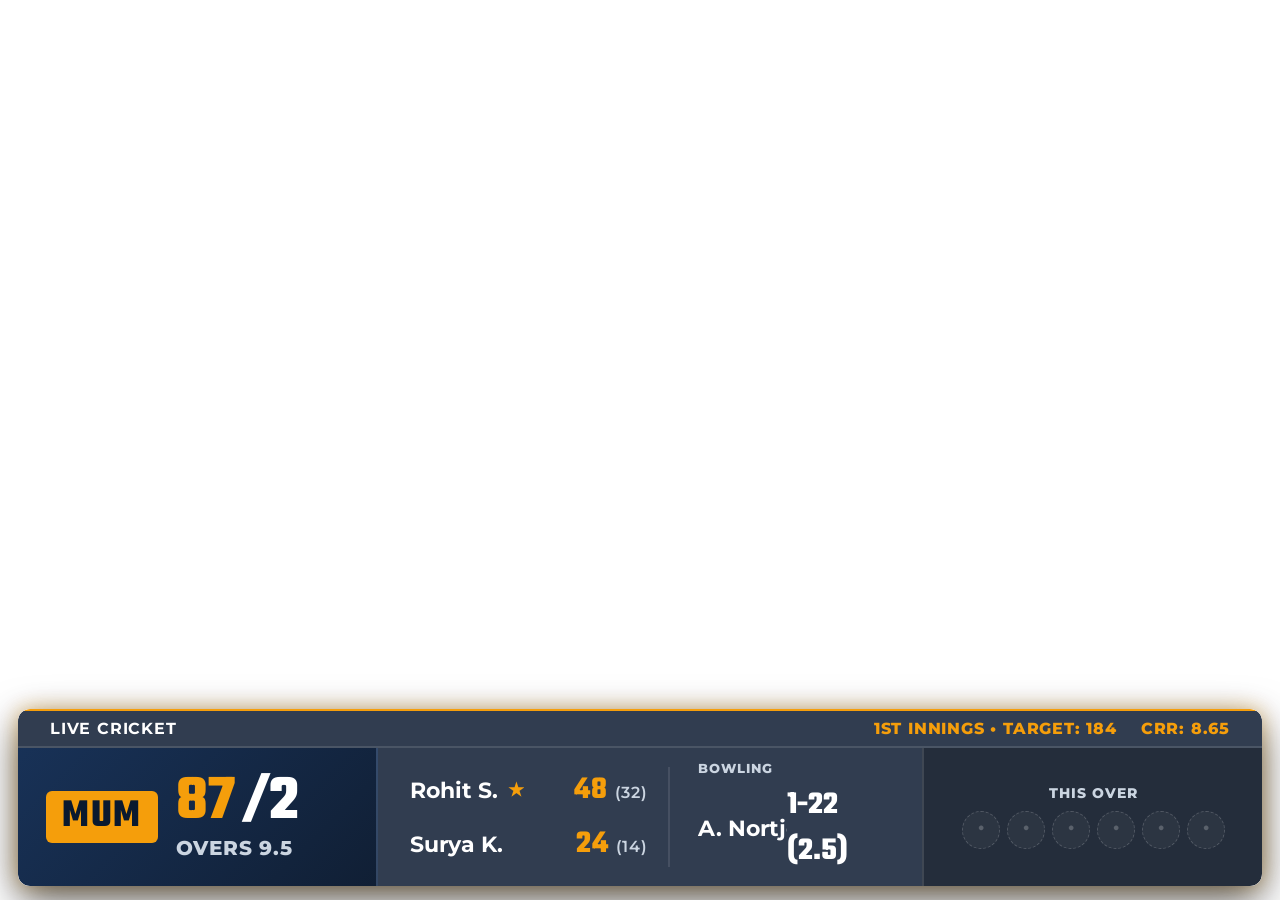
==== commit a4785a00: "feat: add Ocean and Paltan themes, frosted-glass background transparency, and floating broadcast mar" ====
--- a/index.html
+++ b/index.html
@@ -7,7 +7,7 @@
   <meta http-equiv="Expires" content="0">
   <meta name="viewport" content="width=device-width, initial-scale=1.0, maximum-scale=1.0, user-scalable=no, viewport-fit=cover">
   <title>Cricket Broadcast Live Stream Overlay</title>
-  <link rel="stylesheet" href="overlay.css?v=5.0">
+  <link rel="stylesheet" href="overlay.css?v=6.0">
 </head>
 <body class="theme-ipl">
 
--- a/overlay.css
+++ b/overlay.css
@@ -53,20 +53,22 @@
 }
 
 /* =========================================================
-   THEME DEFINITIONS
+   THEME DEFINITIONS (WITH ELEGANT BROADCAST TRANSPARENCY)
+   Backgrounds use frosted-glass alpha while scores and
+   stats remain 100% opaque, bright, and crystal clear.
    ========================================================= */
 
 /* 1. THEME: IPL Modern Broadcast (Navy & Gold) */
 .theme-ipl {
-  --bg-primary: #0a192f;
-  --bg-secondary: #132f58;
+  --bg-primary: rgba(10, 25, 47, 0.84);
+  --bg-secondary: rgba(19, 47, 88, 0.84);
   --accent-gold: #f59e0b;
   --accent-red: #ef4444;
   --accent-cyan: #38bdf8;
   --text-main: #ffffff;
-  --text-muted: #94a3b8;
-  --border-glow: rgba(245, 158, 11, 0.4);
-  --card-bg: rgba(10, 25, 47, 0.95);
+  --text-muted: #cbd5e1;
+  --border-glow: rgba(245, 158, 11, 0.45);
+  --card-bg: rgba(10, 25, 47, 0.88);
   --ticker-border: 2px solid #f59e0b;
   --badge-bg: #f59e0b;
   --badge-text: #0a192f;
@@ -74,15 +76,15 @@
 
 /* 2. THEME: Dark Neon Cyber (Esports Style) */
 .theme-neon {
-  --bg-primary: #090d16;
-  --bg-secondary: #121a2d;
+  --bg-primary: rgba(9, 13, 22, 0.84);
+  --bg-secondary: rgba(18, 26, 45, 0.84);
   --accent-gold: #06b6d4;
   --accent-red: #f43f5e;
   --accent-cyan: #a855f7;
   --text-main: #f8fafc;
-  --text-muted: #64748b;
+  --text-muted: #94a3b8;
   --border-glow: rgba(6, 182, 212, 0.6);
-  --card-bg: rgba(9, 13, 22, 0.94);
+  --card-bg: rgba(9, 13, 22, 0.88);
   --ticker-border: 2px solid #06b6d4;
   --badge-bg: #06b6d4;
   --badge-text: #020617;
@@ -90,43 +92,80 @@
 
 /* 3. THEME: Classic TV (Clean White & Slate) */
 .theme-classic {
-  --bg-primary: #ffffff;
-  --bg-secondary: #f1f5f9;
+  --bg-primary: rgba(255, 255, 255, 0.88);
+  --bg-secondary: rgba(241, 245, 249, 0.88);
   --accent-gold: #881337; /* Deep Maroon */
   --accent-red: #dc2626;
   --accent-cyan: #0284c7;
   --text-main: #0f172a;
-  --text-muted: #64748b;
-  --border-glow: rgba(0, 0, 0, 0.15);
-  --card-bg: rgba(255, 255, 255, 0.98);
+  --text-muted: #475569;
+  --border-glow: rgba(0, 0, 0, 0.2);
+  --card-bg: rgba(255, 255, 255, 0.92);
   --ticker-border: 2px solid #881337;
   --badge-bg: #881337;
   --badge-text: #ffffff;
 }
 
+/* 4. THEME: Ocean (Light Blue / Aqua Sky) */
+.theme-ocean {
+  --bg-primary: rgba(8, 32, 54, 0.84);
+  --bg-secondary: rgba(14, 58, 96, 0.84);
+  --accent-gold: #38bdf8; /* Light Sky Blue */
+  --accent-red: #f43f5e;
+  --accent-cyan: #7dd3fc;
+  --text-main: #ffffff;
+  --text-muted: #bae6fd;
+  --border-glow: rgba(56, 189, 248, 0.55);
+  --card-bg: rgba(8, 32, 54, 0.88);
+  --ticker-border: 2px solid #38bdf8;
+  --badge-bg: #38bdf8;
+  --badge-text: #082f49;
+}
+
+/* 5. THEME: Paltan (Fiery Red & Gold) */
+.theme-paltan {
+  --bg-primary: rgba(28, 8, 12, 0.85);
+  --bg-secondary: rgba(68, 14, 22, 0.85);
+  --accent-gold: #ef4444; /* Vivid Crimson Red */
+  --accent-red: #b91c1c;
+  --accent-cyan: #facc15; /* Warm Gold */
+  --text-main: #ffffff;
+  --text-muted: #fca5a5;
+  --border-glow: rgba(239, 68, 68, 0.55);
+  --card-bg: rgba(28, 8, 12, 0.90);
+  --ticker-border: 2px solid #ef4444;
+  --badge-bg: #ef4444;
+  --badge-text: #ffffff;
+}
+
 /* =========================================================
-   MAIN LOWER-THIRD SCOREBOARD TICKER (100% FULL-WIDTH EDGE-TO-EDGE)
+   MAIN LOWER-THIRD SCOREBOARD TICKER
+   Floating with broadcast margins, rounded corners, and
+   frosted-glass backdrop-filter so camera video peeks through.
    ========================================================= */
 
 #scoreboard-container {
-  position: absolute;
-  bottom: 0;
-  left: 0;
-  width: 100%;
-  max-width: 100%;
-  transform: none;
+  position: fixed;
+  bottom: 14px;
+  left: 18px;
+  width: calc(100% - 36px);
+  max-width: calc(100% - 36px);
+  margin: 0;
+  padding: 0;
   display: flex;
   flex-direction: column;
   gap: 0;
   z-index: 100;
-  border-radius: 0;
+  border-radius: 12px;
+  overflow: hidden;
+  box-shadow: 0 14px 40px rgba(0, 0, 0, 0.65), 0 0 20px var(--border-glow);
   transition: opacity 0.5s cubic-bezier(0.16, 1, 0.3, 1), transform 0.5s cubic-bezier(0.16, 1, 0.3, 1);
 }
 
 #scoreboard-container.hidden {
   opacity: 0;
   pointer-events: none;
-  transform: translateY(160px);
+  transform: translateY(180px);
 }
 
 /* Upper Mini Banner (Tournament name / Equation) */
@@ -137,14 +176,14 @@
   background: var(--bg-primary);
   border-top: 2px solid var(--accent-gold);
   border-left: none;
-  padding: 8px 36px;
-  border-radius: 0;
+  padding: 8px 32px;
   color: var(--text-main);
   font-size: 16px;
   font-weight: 700;
   letter-spacing: 0.8px;
   text-transform: uppercase;
-  box-shadow: 0 4px 12px rgba(0,0,0,0.4);
+  backdrop-filter: blur(12px);
+  -webkit-backdrop-filter: blur(12px);
 }
 
 .subbar-right {
@@ -160,14 +199,13 @@
   display: grid;
   grid-template-columns: 360px 1fr 340px;
   background: var(--bg-primary);
-  border-top: 3px solid var(--accent-gold);
+  border-top: 2px solid rgba(255, 255, 255, 0.12);
   border-left: none;
   border-right: none;
   border-bottom: none;
-  border-radius: 0;
   overflow: hidden;
-  box-shadow: 0 10px 30px rgba(0, 0, 0, 0.7);
-  backdrop-filter: blur(8px);
+  backdrop-filter: blur(14px);
+  -webkit-backdrop-filter: blur(14px);
   min-height: 105px;
 }
 
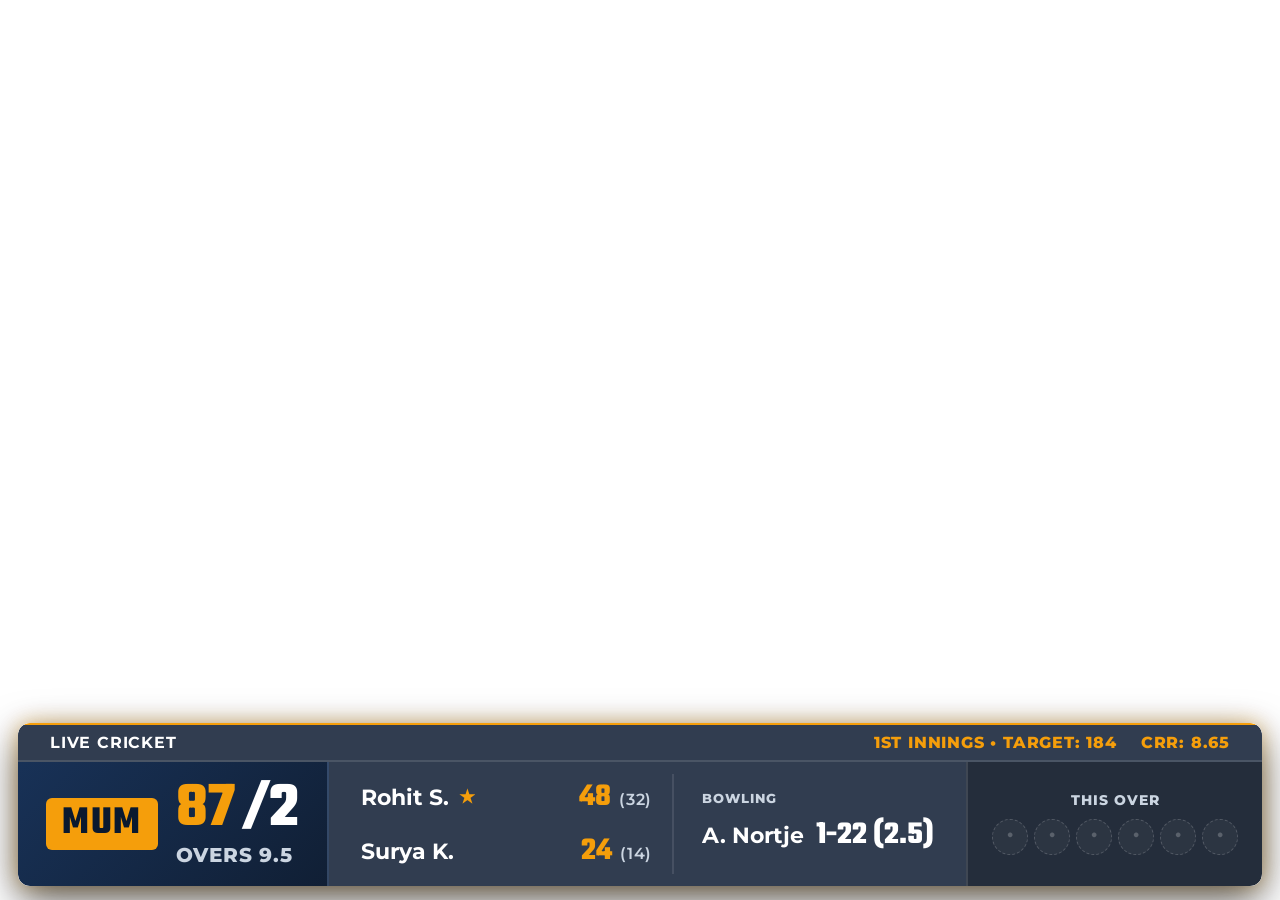
==== commit 9c538860: "fix: prevent ball pills collision with bowler, format 0WD to WD, auto-fit over container" ====
--- a/index.html
+++ b/index.html
@@ -7,7 +7,7 @@
   <meta http-equiv="Expires" content="0">
   <meta name="viewport" content="width=device-width, initial-scale=1.0, maximum-scale=1.0, user-scalable=no, viewport-fit=cover">
   <title>Cricket Broadcast Live Stream Overlay</title>
-  <link rel="stylesheet" href="overlay.css?v=6.0">
+  <link rel="stylesheet" href="overlay.css?v=8.0">
 </head>
 <body class="theme-ipl">
 
--- a/overlay.css
+++ b/overlay.css
@@ -197,7 +197,7 @@
 /* Main Horizontal Ticker Bar */
 .ticker-main {
   display: grid;
-  grid-template-columns: 360px 1fr 340px;
+  grid-template-columns: auto 1fr auto;
   background: var(--bg-primary);
   border-top: 2px solid rgba(255, 255, 255, 0.12);
   border-left: none;
@@ -348,6 +348,8 @@
   padding: 10px 24px;
   background: rgba(0, 0, 0, 0.25);
   border-left: 2px solid rgba(255, 255, 255, 0.12);
+  min-width: max-content;
+  flex-shrink: 0;
 }
 
 .this-over-label {
@@ -361,14 +363,17 @@
 
 .ball-pills-row {
   display: flex;
-  gap: 7px;
-  align-items: center;
+  gap: 6px;
+  align-items: center;
+  justify-content: center;
   min-height: 40px;
+  flex-wrap: nowrap;
 }
 
 .ball-pill {
-  width: 38px;
-  height: 38px;
+  width: 36px;
+  height: 36px;
+  min-width: 36px;
   border-radius: 50%;
   display: flex;
   align-items: center;
@@ -379,13 +384,24 @@
   background: rgba(255, 255, 255, 0.12);
   color: var(--text-main);
   transition: transform 0.2s ease;
+  flex-shrink: 0;
 }
 
 .ball-pill.dot { background: rgba(255, 255, 255, 0.08); color: var(--text-muted); }
 .ball-pill.four { background: #2563eb; color: #fff; font-size: 22px; font-weight: 900; }
 .ball-pill.six { background: #7c3aed; color: #fff; font-size: 22px; font-weight: 900; }
 .ball-pill.wicket { background: #dc2626; color: #fff; font-weight: 900; animation: pulseRed 1.5s infinite; }
-.ball-pill.extra { background: #ea580c; color: #fff; font-size: 15px; }
+.ball-pill.extra {
+  width: auto;
+  min-width: 38px;
+  height: 36px;
+  padding: 0 8px;
+  border-radius: 18px;
+  background: #ea580c;
+  color: #fff;
+  font-size: 15px;
+  flex-shrink: 0;
+}
 .ball-pill.empty {
   background: rgba(255, 255, 255, 0.04);
   color: rgba(255, 255, 255, 0.22);
@@ -1314,3 +1330,190 @@
   height: 36px;
   background: rgba(255, 255, 255, 0.1);
 }
+
+/* =========================================================
+   MOBILE LANDSCAPE RESPONSIVE OPTIMIZATION
+   When viewed on mobile screens / webviews (height <= 550px
+   such as iPhone 16 Pro Max at 956x440):
+   Automatically compacts the ticker to ~64px height so it
+   occupies only ~14% of the bottom, leaving 86% of the screen
+   for the live cricket video without any text wrapping!
+   ========================================================= */
+@media (max-height: 550px) {
+  #scoreboard-container {
+    bottom: 8px;
+    left: 10px;
+    width: calc(100% - 20px);
+    max-width: calc(100% - 20px);
+    border-radius: 8px;
+    box-shadow: 0 6px 20px rgba(0, 0, 0, 0.65);
+  }
+
+  .ticker-subbar {
+    padding: 4px 16px;
+    font-size: 11px;
+    letter-spacing: 0.4px;
+    border-top: 1.5px solid var(--accent-gold);
+  }
+
+  .subbar-right {
+    gap: 12px;
+    font-size: 11px;
+  }
+
+  .ticker-main {
+    grid-template-columns: auto 1fr auto;
+    min-height: 62px;
+  }
+
+  .section-score {
+    padding: 6px 12px;
+    gap: 10px;
+    flex-shrink: 0;
+  }
+
+  .team-badge {
+    font-size: 24px;
+    padding: 3px 8px;
+    border-radius: 4px;
+  }
+
+  .score-num {
+    font-family: var(--font-display);
+    font-size: 38px;
+    line-height: 0.9;
+    gap: 4px;
+  }
+
+  .overs-num {
+    font-size: 12px;
+    margin-top: 1px;
+  }
+
+  .section-players {
+    grid-template-columns: 1.15fr 0.85fr;
+    padding: 6px 14px;
+    gap: 14px;
+    min-width: 0;
+    overflow: hidden;
+  }
+
+  .batsmen-group {
+    gap: 2px;
+    padding-right: 10px;
+    min-width: 0;
+    overflow: hidden;
+  }
+
+  .player-row {
+    font-size: 13px;
+    min-width: 0;
+  }
+
+  .player-name {
+    font-size: 13px;
+    max-width: 150px;
+    gap: 4px;
+    white-space: nowrap;
+    overflow: hidden;
+    text-overflow: ellipsis;
+  }
+
+  .player-name.is-striker::after {
+    font-size: 11px;
+  }
+
+  .player-stats {
+    font-size: 19px;
+  }
+
+  .player-stats span.sub {
+    font-size: 11px;
+  }
+
+  .bowler-group {
+    gap: 2px;
+    min-width: 0;
+    overflow: hidden;
+  }
+
+  .bowler-label {
+    font-size: 9px;
+    letter-spacing: 0.5px;
+  }
+
+  .bowler-stats {
+    font-size: 18px;
+    white-space: nowrap;
+  }
+
+  .section-this-over {
+    padding: 6px 12px;
+    min-width: max-content;
+    flex-shrink: 0;
+  }
+
+  .this-over-label {
+    font-size: 9px;
+    letter-spacing: 0.5px;
+    margin-bottom: 3px;
+  }
+
+  .ball-pills-row {
+    gap: 3px;
+    min-height: 22px;
+    flex-wrap: nowrap;
+  }
+
+  .ball-pill {
+    width: 20px;
+    height: 20px;
+    min-width: 20px;
+    font-size: 11px;
+    border-radius: 50%;
+    flex-shrink: 0;
+  }
+
+  .ball-pill.extra {
+    width: auto;
+    min-width: 24px;
+    height: 20px;
+    padding: 0 4px;
+    border-radius: 10px;
+    font-size: 9px;
+    flex-shrink: 0;
+  }
+
+  /* Popups on mobile landscape */
+  #over-summary-card {
+    bottom: 80px;
+    left: 12px;
+    min-width: 300px;
+    padding: 12px 18px;
+    border-radius: 8px;
+  }
+
+  .card-title { font-size: 20px; }
+  .card-badge { font-size: 11px; padding: 2px 8px; }
+  .stat-label { font-size: 10px; }
+  .stat-val { font-size: 22px; }
+
+  #team-scorecard-modal {
+    width: min(96vw, 860px);
+    min-height: 280px;
+    max-height: 88vh;
+    padding: 16px 20px;
+    border-radius: 12px;
+  }
+
+  .scorecard-header h2 { font-size: 30px; }
+  .scorecard-header .score-pill { font-size: 22px; padding: 6px 16px; }
+  .scorecard-header small, .scorecard-header .scorecard-subhead { font-size: 12px; }
+  .scorecard-table th { font-size: 12px; padding: 6px 10px; }
+  .scorecard-table td { padding: 8px 10px; font-size: 13px; }
+  .scorecard-table td strong { font-size: 14px; }
+  .scorecard-table td small { font-size: 11px; }
+  .scorecard-table td.stat-num { font-size: 18px; }
+  .scorecard-footer { padding: 8px 14px; font-size: 12px; }
+  .scorecard-footer span strong { font-size: 13px; }
+}
